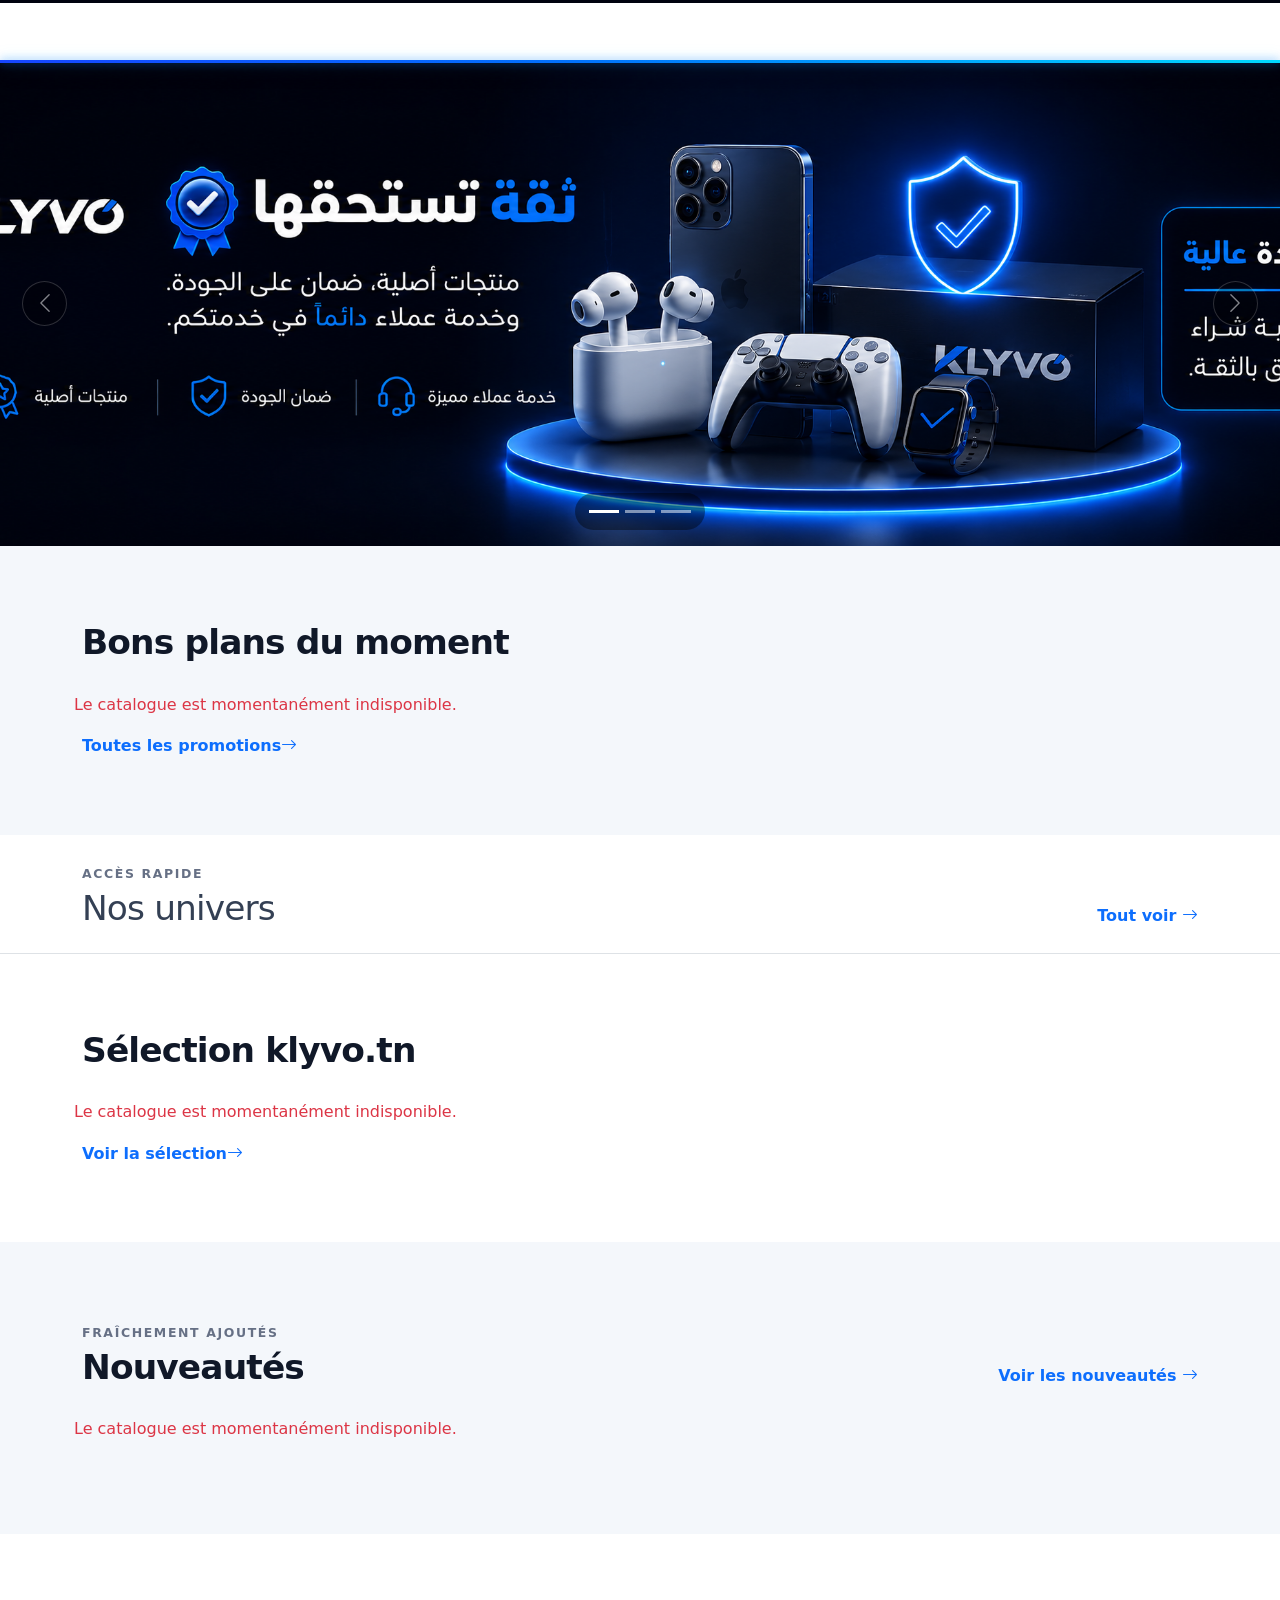
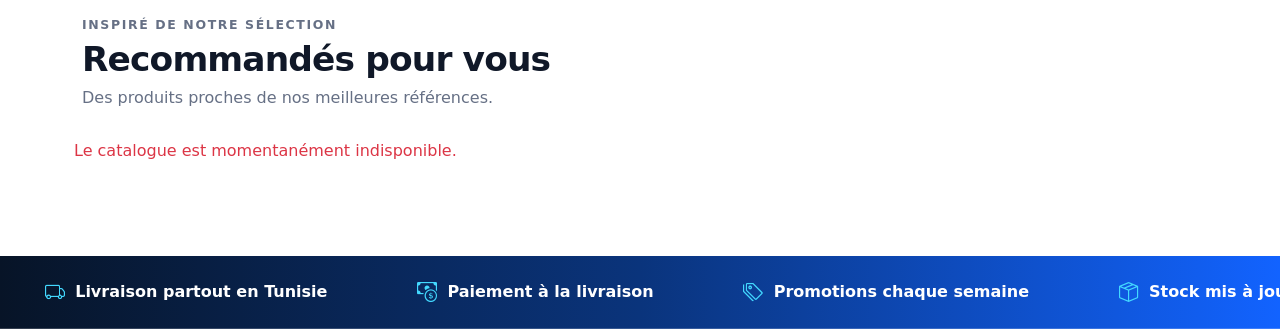
==== index.html @ 015c3731 "meta index" ====
<!doctype html>
<html lang="fr">
<head>
  <meta charset="utf-8">
  <meta name="viewport" content="width=device-width, initial-scale=1">

  <title>Klyvo.tn — Téléphonie, gaming, auto et bureautique</title>

  <meta
    name="description"
    content="Découvrez les accessoires Klyvo.tn pour téléphone, gaming, automobile et bureau, avec des prix en dinar tunisien."
  >

  <link rel="canonical" href="https://klyvo.tn/">

  <meta name="theme-color" content="#00020f">

  <link
    rel="icon"
    type="image/png"
    sizes="512x512"
    href="https://klyvo.tn/photo/favicon.png"
  >

  <link
    rel="apple-touch-icon"
    sizes="180x180"
    href="https://klyvo.tn/photo/favicon.png"
  >

  <meta property="og:type" content="website">
  <meta property="og:locale" content="fr_TN">
  <meta property="og:site_name" content="Klyvo.tn">
  <meta property="og:url" content="https://klyvo.tn/">

  <meta
    property="og:title"
    content="Klyvo.tn — Téléphonie, gaming, auto et bureautique"
  >

  <meta
    property="og:description"
    content="Découvrez les accessoires Klyvo.tn pour téléphone, gaming, automobile et bureau, avec des prix en dinar tunisien."
  >

  <meta
    property="og:image"
    content="https://klyvo.tn/photo/social-preview.jpg"
  >

  <meta
    property="og:image:secure_url"
    content="https://klyvo.tn/photo/social-preview.jpg"
  >

  <meta property="og:image:type" content="image/jpeg">
  <meta property="og:image:width" content="1200">
  <meta property="og:image:height" content="630">

  <meta
    property="og:image:alt"
    content="Klyvo.tn — Accessoires téléphone, gaming, automobile et bureau"
  >

  <meta name="twitter:card" content="summary_large_image">

  <meta
    name="twitter:title"
    content="Klyvo.tn — Téléphonie, gaming, auto et bureautique"
  >

  <meta
    name="twitter:description"
    content="Découvrez les accessoires Klyvo.tn pour téléphone, gaming, automobile et bureau."
  >

  <meta
    name="twitter:image"
    content="https://klyvo.tn/photo/social-preview.jpg"
  >

  <meta
    name="twitter:image:alt"
    content="Klyvo.tn — Accessoires téléphone, gaming, automobile et bureau"
  >

  <link rel="preconnect" href="https://images.unsplash.com">
  <link rel="preconnect" href="https://cdn.jsdelivr.net" crossorigin>

  <link
    href="https://cdn.jsdelivr.net/npm/bootstrap@5.3.3/dist/css/bootstrap.min.css"
    rel="stylesheet"
  >

  <link
    href="https://cdn.jsdelivr.net/npm/bootstrap-icons@1.11.3/font/bootstrap-icons.min.css"
    rel="stylesheet"
  >
  <link href="css/style.css" rel="stylesheet">
</head>
<body>
  <header id="site-header" class="tech-header sticky-top fixed-top"></header>
  <main>
    
<section class="promo-slider-section" aria-label="Publicités et promotions">

  <div
    id="promoImageCarousel"
    class="carousel slide carousel-fade"
    data-bs-ride="carousel"
    data-bs-interval="4000"
    data-bs-pause="hover"
    data-bs-touch="true"
  >


    <div class="carousel-indicators">
      <button
        type="button"
        data-bs-target="#promoImageCarousel"
        data-bs-slide-to="0"
        class="active"
        aria-current="true"
        aria-label="Publicité 1"
      ></button>

      <button
        type="button"
        data-bs-target="#promoImageCarousel"
        data-bs-slide-to="1"
        aria-label="Publicité 2"
      ></button>

      <button
        type="button"
        data-bs-target="#promoImageCarousel"
        data-bs-slide-to="2"
        aria-label="Publicité 3"
      ></button>
    </div>

    <div class="carousel-inner">

      <div class="carousel-item active">
        <a class="promo-slide" href="products.html?discounted=1">
          <img
            src="photo/banner-1.png"
            class="promo-slide-image"
            alt="Promotions klyvo.tn"
            
            fetchpriority="high"
          >
        </a>
      </div>

      <div class="carousel-item">
        <a class="promo-slide" href="products.html?featured=1">
          <img
            src="photo/banner-2.png"
            class="promo-slide-image"
            alt="Produits vedettes klyvo.tn"
            
            loading="lazy"
          >
        </a>
      </div>

      <div class="carousel-item">
        <a class="promo-slide" href="products.html">
          <img
            src="photo/banner-3.png"
            class="promo-slide-image"
            alt="Nouveautés klyvo.tn"
            
            loading="lazy"
          >
        </a>
      </div>

    </div>


    <button
      class="carousel-control-prev"
      type="button"
      data-bs-target="#promoImageCarousel"
      data-bs-slide="prev"
    >
      <span class="carousel-control-prev-icon" aria-hidden="true"></span>
      <span class="visually-hidden">Publicité précédente</span>
    </button>
    <button
      class="carousel-control-next"
      type="button"
      data-bs-target="#promoImageCarousel"
      data-bs-slide="next"
    >
      <span class="carousel-control-next-icon" aria-hidden="true"></span>
      <span class="visually-hidden">Publicité suivante</span>
    </button>

  </div>
  <section class="section-space section-soft" aria-labelledby="deals-title">
      <div class="container">
        <div class="section-heading"><div><h2 id="deals-title">Bons plans du moment</h2></div></div>
        <div class="product-slider" id="discount-products" data-interval="3500" aria-label="Produits en promotion"></div>
        <a href="products.html?discounted=1" class="link-primary fw-semibold">Toutes les promotions<i class="bi bi-arrow-right"></i></a>
      </div>
    </section>
</section>
    <section class="py-4 border-bottom" aria-labelledby="categories-title">
      <div class="container">
        <div class="section-heading mb-3"><div><p class="eyebrow mb-1">Accès rapide</p><h2 id="categories-title" class="h4">Nos univers</h2></div><a href="products.html" class="link-primary fw-semibold">Tout voir <i class="bi bi-arrow-right"></i></a></div>
        <div class="row row-cols-1 row-cols-sm-2 row-cols-lg-4 g-3" id="category-grid"></div>
      </div>
    </section>

    <section class="section-space" aria-labelledby="featured-title">
      <div class="container">
        <div class="section-heading"><div><h2 id="featured-title">Sélection klyvo.tn</h2></div></div>
        <div class="product-slider" id="featured-products" data-interval="3500" aria-label="Produits vedettes"><div class="product-slider-track"></div></div>
        <a href="products.html?featured=1" class="link-primary fw-semibold">Voir la sélection<i class="bi bi-arrow-right"></i></a>
      </div>
      
    </section>

    <section class="section-space section-soft" aria-labelledby="new-title">
      <div class="container">
        <div class="section-heading"><div><p class="eyebrow mb-1">Fraîchement ajoutés</p><h2 id="new-title">Nouveautés</h2></div><a href="products.html?sort=newest" class="link-primary fw-semibold">Voir les nouveautés <i class="bi bi-arrow-right"></i></a></div>
        <div class="product-slider" id="new-products" data-interval="3500" aria-label="Nouveaux produits"></div>
      </div>
    </section>
    <section class="section-space " aria-labelledby="recommended-title">
      <div class="container">
        <div class="section-heading"><div><p class="eyebrow mb-1">Inspiré de notre sélection</p><h2 id="recommended-title">Recommandés pour vous</h2><p>Des produits proches de nos meilleures références.</p></div></div>
        <div class="product-slider" id="recommended-products-home" data-interval="3500" aria-label="Produits recommandés"></div>
      </div>
    </section>
  </main>
  <section class="announcement-bar" aria-label="Annonces klyvo.tn">
  <div class="announcement-track">

    <div class="announcement-group">
      <span class="announcement-item">
        <i class="bi bi-truck"></i>
        Livraison partout en Tunisie
      </span>

      <span class="announcement-item">
        <i class="bi bi-cash-coin"></i>
        Paiement à la livraison
      </span>

      <span class="announcement-item">
        <i class="bi bi-tags"></i>
        Promotions chaque semaine
      </span>

      <span class="announcement-item">
        <i class="bi bi-box-seam"></i>
        Stock mis à jour régulièrement
      </span>
    </div>


    <div class="announcement-group" aria-hidden="true">
      <span class="announcement-item">
        <i class="bi bi-truck"></i>
        Livraison partout en Tunisie
      </span>

      <span class="announcement-item">
        <i class="bi bi-cash-coin"></i>
        Paiement à la livraison
      </span>

      <span class="announcement-item">
        <i class="bi bi-tags"></i>
        Promotions chaque semaine
      </span>

      <span class="announcement-item">
        <i class="bi bi-box-seam"></i>
        Stock mis à jour régulièrement
      </span>
    </div>

  </div>
</section>

  <footer id="site-footer"></footer>
  <button id="back-to-top" class="back-to-top" type="button" aria-label="Revenir en haut"><i class="bi bi-arrow-up"></i></button>
  <div id="toast-region" class="toast-container position-fixed top-0 end-0 p-3"></div>
  <noscript><div class="alert alert-warning m-3">Activez JavaScript pour utiliser la boutique.</div></noscript>
  <script src="https://cdn.jsdelivr.net/npm/bootstrap@5.3.3/dist/js/bootstrap.bundle.min.js"></script>
  <script type="module" src="js/home.js"></script>
  
</body>
</html>
---- css/style.css ----
:root {
  --tz-blue: #1263ff;
  --tz-blue-dark: #0a46bd;
  --tz-navy: #081832;
  --tz-black: #101828;
  --tz-text: #344054;
  --tz-muted: #667085;
  --tz-line: #e4eaf2;
  --tz-soft: #f4f7fb;
  --tz-white: #fff;
  --tz-success: #07883f;
  --tz-radius: 18px;
  --tz-shadow: 0 12px 35px rgba(16, 24, 40, .08);
}

* { box-sizing: border-box; }
html { scroll-behavior: smooth; }
body { margin: 0; color: var(--tz-text); background: var(--tz-white); font: 400 1rem/1.6 Inter, ui-sans-serif, system-ui, -apple-system, BlinkMacSystemFont, "Segoe UI", sans-serif; }
a { color: inherit; text-decoration: none; }
img { max-width: 100%; }
h1, h2, h3, h4, h5, h6 { color: var(--tz-black); font-weight: 750; letter-spacing: -.025em; }
.section-space { padding: 4.75rem 0; }
.section-soft { background: var(--tz-soft); }
.eyebrow { color: var(--tz-blue); font-size: .78rem; font-weight: 800; letter-spacing: .13em; text-transform: uppercase; }
.section-heading { display: flex; align-items: end; justify-content: space-between; gap: 1rem; margin-bottom: 1.75rem; }
.section-heading h2 { margin: 0; font-size: clamp(1.55rem, 3vw, 2.15rem); }
.section-heading p { margin: .3rem 0 0; color: var(--tz-muted); }
.btn { border-radius: 11px; font-weight: 700; min-height: 44px; padding: .62rem 1rem; }
.btn-primary { --bs-btn-bg: var(--tz-blue); --bs-btn-border-color: var(--tz-blue); --bs-btn-hover-bg: var(--tz-blue-dark); --bs-btn-hover-border-color: var(--tz-blue-dark); }
.btn-outline-primary { --bs-btn-color: var(--tz-blue); --bs-btn-border-color: #a9c6ff; --bs-btn-hover-bg: var(--tz-blue); }
.btn-icon { width: 44px; min-width: 44px; padding: .58rem; }

.utility-bar { color: #d9e6ff; background: var(--tz-navy); font-size: .82rem; padding: .42rem 0; }
.navbar { border-bottom: 1px solid var(--tz-line); z-index: 1030; }
.brand-lockup { display: inline-flex; align-items: center; gap: .7rem; color: var(--tz-black); font-size: 1.05rem; font-weight: 850; line-height: 1; letter-spacing: -.03em; }
.brand-lockup small { display: block; color: var(--tz-blue); font-size: .67rem; font-weight: 700; letter-spacing: .08em; margin-top: .2rem; text-transform: uppercase; }
.brand-mark { display: grid; place-items: center; width: 42px; height: 42px; border-radius: 12px; color: white; background: var(--tz-blue); box-shadow: 0 8px 20px rgba(18, 99, 255, .25); font-size: .9rem; }
.nav-link { color: #344054; font-weight: 650; }
.nav-link:hover, .nav-link:focus { color: var(--tz-blue); }
.cart-button { display: inline-flex; align-items: center; gap: .45rem; border: 1px solid var(--tz-line); color: var(--tz-black); background: #fff; }
.cart-count { display: grid; place-items: center; min-width: 22px; height: 22px; padding: 0 .3rem; border-radius: 999px; color: white; background: var(--tz-blue); font-size: .72rem; }
.command-bar { background: var(--tz-navy); padding: 1rem 0 1.15rem; }
.search-shell { position: relative; display: grid; grid-template-columns: auto 1fr auto; align-items: center; gap: .65rem; max-width: 920px; margin: auto; padding: .42rem .48rem .42rem 1rem; border: 1px solid rgba(255, 255, 255, .12); border-radius: 15px; background: #fff; box-shadow: 0 14px 36px rgba(0, 0, 0, .22); }
.search-shell input { width: 100%; border: 0; outline: 0; color: var(--tz-black); background: transparent; font-size: 1rem; }
.search-shell > i { color: var(--tz-blue); }
.search-suggestions { position: absolute; z-index: 1050; top: calc(100% + .55rem); left: 0; right: 0; overflow: hidden; padding: .45rem; border: 1px solid var(--tz-line); border-radius: 14px; background: white; box-shadow: var(--tz-shadow); }
.search-suggestions a { display: flex; align-items: center; gap: .75rem; padding: .65rem; border-radius: 10px; }
.search-suggestions a:hover, .search-suggestions a:focus { background: var(--tz-soft); }
.search-suggestions img { object-fit: cover; border-radius: 8px; }
.search-suggestions strong, .search-suggestions small { display: block; }
.search-suggestions small { color: var(--tz-muted); }
.search-suggestions p { margin: 0; padding: 1rem; color: var(--tz-muted); text-align: center; }

.hero { position: relative; overflow: hidden; color: white; background: linear-gradient(120deg, #07162e 0%, #0b2f70 68%, #1263ff 150%); }
.hero::after { position: absolute; content: ''; width: 420px; height: 420px; right: -140px; top: -180px; border-radius: 50%; background: rgba(255,255,255,.08); }
.hero-inner { min-height: 410px; padding: 4rem 0; }
.hero h1 { color: white; font-size: clamp(2.3rem, 6vw, 4.65rem); line-height: .98; max-width: 760px; }
.hero .lead { max-width: 620px; color: #dbe7ff; }
.hero-highlights { display: flex; flex-wrap: wrap; gap: .65rem; }
.hero-highlights span { padding: .48rem .75rem; border: 1px solid rgba(255,255,255,.18); border-radius: 999px; background: rgba(255,255,255,.08); font-size: .88rem; }
.hero-panel { position: relative; z-index: 1; padding: 1.35rem; border: 1px solid rgba(255,255,255,.16); border-radius: 22px; background: rgba(255,255,255,.1); backdrop-filter: blur(12px); }
.hero-panel .hero-stat { padding: .9rem 0; border-bottom: 1px solid rgba(255,255,255,.14); }
.hero-panel .hero-stat:last-child { border: 0; }
.hero-stat strong { display: block; color: white; font-size: 1.2rem; }
.hero-stat span { color: #c7d8f9; font-size: .9rem; }

.category-tile { display: flex; align-items: center; gap: 1rem; height: 100%; padding: 1.2rem; border: 1px solid var(--tz-line); border-radius: 16px; background: white; transition: transform .2s ease, box-shadow .2s ease, border-color .2s ease; }
.category-tile:hover { transform: translateY(-3px); border-color: #a9c6ff; box-shadow: var(--tz-shadow); }
.category-icon { display: grid; place-items: center; width: 52px; height: 52px; flex: 0 0 52px; border-radius: 15px; color: var(--tz-blue); background: #eaf1ff; font-size: 1.35rem; }
.category-tile h3 { margin: 0; font-size: 1rem; }
.category-tile p { margin: .1rem 0 0; color: var(--tz-muted); font-size: .84rem; }

.product-card { overflow: hidden; border: 1px solid var(--tz-line) !important; border-radius: var(--tz-radius); background: white; transition: transform .22s ease, box-shadow .22s ease; }
.product-card:hover { transform: translateY(-5px); box-shadow: var(--tz-shadow); }
.product-image-wrap { position: relative; display: block; overflow: hidden; aspect-ratio: 4 / 3; background: #eef2f8; }
.product-image { width: 100%; height: 100%; object-fit: cover; transition: transform .4s ease; }
.product-card:hover .product-image { transform: scale(1.035); }
.product-badges { position: absolute; display: flex; gap: .4rem; left: .75rem; top: .75rem; }
.badge { border-radius: 999px; padding: .45rem .65rem; }
.badge-featured { color: #523900; background: #ffe8a3; }
.product-meta { color: var(--tz-blue); font-size: .74rem; font-weight: 800; letter-spacing: .045em; text-transform: uppercase; }
.product-title { line-height: 1.35; }
.product-title a:hover { color: var(--tz-blue); }
.product-description { display: -webkit-box; overflow: hidden; color: var(--tz-muted); font-size: .88rem; -webkit-box-orient: vertical; -webkit-line-clamp: 2; }
.product-price { color: var(--tz-black); font-size: 1.13rem; font-weight: 850; }
.old-price { color: #98a2b3; font-size: .78rem; text-decoration: line-through; }
.stock-line { display: flex; align-items: center; gap: .4rem; font-size: .78rem; font-weight: 650; }
.stock-line span { width: 7px; height: 7px; border-radius: 50%; }
.in-stock { color: var(--tz-success); }.in-stock span { background: var(--tz-success); }
.out-stock { color: #b42318; }.out-stock span { background: #b42318; }

.trust-strip { border-block: 1px solid var(--tz-line); }
.trust-item { display: flex; align-items: center; gap: .85rem; padding: 1.4rem 0; }
.trust-item i { color: var(--tz-blue); font-size: 1.45rem; }
.trust-item strong, .trust-item span { display: block; }.trust-item span { color: var(--tz-muted); font-size: .85rem; }
.breadcrumb { --bs-breadcrumb-divider: '›'; font-size: .88rem; }
.page-header { padding: 2.75rem 0 2rem; background: var(--tz-soft); border-bottom: 1px solid var(--tz-line); }
.page-header h1 { font-size: clamp(2rem, 4vw, 3.2rem); }
.filter-card, .summary-card, .checkout-card { border: 1px solid var(--tz-line); border-radius: var(--tz-radius); background: white; box-shadow: 0 8px 25px rgba(16,24,40,.04); }
.filter-card { position: sticky; top: 90px; padding: 1.25rem; }
.filter-group { padding: 1rem 0; border-bottom: 1px solid var(--tz-line); }
.filter-group:last-child { border-bottom: 0; }
.form-control, .form-select { min-height: 46px; border-color: #d6deea; border-radius: 11px; }
.form-control:focus, .form-select:focus { border-color: var(--tz-blue); box-shadow: 0 0 0 .2rem rgba(18,99,255,.12); }
.result-toolbar { display: flex; align-items: center; justify-content: space-between; gap: .8rem; margin-bottom: 1.25rem; }

.gallery-main { overflow: hidden; aspect-ratio: 4/3; border-radius: 20px; background: var(--tz-soft); width: 100%; height: 100%;  }
.gallery-main img { width: 100%; height: 100%; object-fit: cover; }
.gallery-thumbs { display: flex; gap: .7rem; margin-top: .8rem;  }
.gallery-thumb { overflow: hidden; width: 78px; height: 65px; padding: 0; border: 2px solid transparent; border-radius: 11px; background: var(--tz-soft); }
.gallery-thumb.active { border-color: var(--tz-blue); }.gallery-thumb img { width: 100%; height: 100%; object-fit: cover; }
.detail-price { color: var(--tz-black); font-size: 2rem; font-weight: 850; }
.option-grid { display: flex; flex-wrap: wrap; gap: .6rem; }
.option-button { min-width: 54px; min-height: 42px; border: 1px solid #cfd8e6; border-radius: 10px; background: white; font-weight: 650; }
.option-button.active { color: white; border-color: var(--tz-blue); background: var(--tz-blue); }
.option-button:disabled { opacity: .4; text-decoration: line-through; }
.quantity-control { display: inline-grid; grid-template-columns: 42px 56px 42px; overflow: hidden; border: 1px solid #cfd8e6; border-radius: 11px; }
.quantity-control button, .quantity-control input { height: 44px; border: 0; background: white; text-align: center; }
.quantity-control input { width: 56px; border-inline: 1px solid #e1e7ef; }
.detail-facts { display: grid; grid-template-columns: repeat(2, minmax(0, 1fr)); gap: .7rem; }
.detail-fact { padding: .85rem; border-radius: 12px; background: var(--tz-soft); }
.detail-fact small, .detail-fact strong { display: block; }.detail-fact small { color: var(--tz-muted); }

.cart-item { display: grid; grid-template-columns: 96px 1fr auto; gap: 1rem; padding: 1.15rem 0; border-bottom: 1px solid var(--tz-line); }
.cart-item:first-child { padding-top: 0; }.cart-item:last-child { border-bottom: 0; }
.cart-item img { width: 96px; height: 84px; border-radius: 12px; object-fit: cover; }
.cart-item-title { font-weight: 750; color: var(--tz-black); }
.cart-item-meta { color: var(--tz-muted); font-size: .85rem; }
.summary-card { position: sticky; top: 90px; padding: 1.4rem; }
.summary-line { display: flex; justify-content: space-between; gap: 1rem; padding: .5rem 0; }
.summary-total { margin-top: .5rem; padding-top: 1rem; border-top: 1px solid var(--tz-line); color: var(--tz-black); font-size: 1.15rem; font-weight: 850; }
.empty-state { width: 100%; max-width: 560px; margin: 3rem auto; padding: 2rem; text-align: center; }
.empty-icon { display: grid; place-items: center; width: 64px; height: 64px; margin: 0 auto 1rem; border-radius: 20px; color: var(--tz-blue); background: #eaf1ff; font-size: 1.6rem; }.empty-icon.danger { color: #b42318; background: #fee4e2; }

.checkout-steps { display: flex; gap: .45rem; margin-bottom: 1.5rem; }
.checkout-step { flex: 1; height: 5px; border-radius: 999px; background: #dfe6f0; }.checkout-step.active { background: var(--tz-blue); }
.checkout-card { padding: clamp(1.25rem, 3vw, 2rem); }
.invalid-feedback { font-size: .82rem; }
.confirmation-card { max-width: 680px; margin: 3rem auto; padding: 2.5rem; border: 1px solid #b7ebc6; border-radius: 22px; background: #f1fff5; text-align: center; }
.confirmation-icon { display: grid; place-items: center; width: 72px; height: 72px; margin: auto auto 1rem; border-radius: 50%; color: white; background: var(--tz-success); font-size: 2rem; }

.skeleton-card { overflow: hidden; border: 1px solid var(--tz-line); border-radius: var(--tz-radius); }
.skeleton { position: relative; overflow: hidden; background: #e8edf4; }
.skeleton::after { position: absolute; inset: 0; content: ''; transform: translateX(-100%); background: linear-gradient(90deg, transparent, rgba(255,255,255,.6), transparent); animation: shimmer 1.2s infinite; }
.skeleton-image { height: 220px; }.skeleton-line { height: 13px; margin-bottom: .8rem; border-radius: 6px; }.skeleton-line.short { width: 38%; }.skeleton-line.medium { width: 68%; }
@keyframes shimmer { to { transform: translateX(100%); } }

#site-footer { color: #c9d5e8; background: #071427; }
#site-footer a { display: block; width: fit-content; margin-bottom: .48rem; color: #c9d5e8; }
#site-footer a:hover { color: white; }
.footer-brand { color: white !important; }.footer-title { color: white; font-size: .9rem; text-transform: uppercase; letter-spacing: .09em; }.footer-intro { max-width: 430px; color: #9fb0c9; }.footer-bottom { padding: 1rem 0; border-top: 1px solid rgba(255,255,255,.1); color: #90a1bb; font-size: .82rem; }
.back-to-top { position: fixed; z-index: 1000; right: 1rem; bottom: 1rem; width: 46px; height: 46px; padding: 0; border: 0; border-radius: 14px; color: white; background: var(--tz-blue); box-shadow: 0 8px 22px rgba(18,99,255,.3); opacity: 0; pointer-events: none; transform: translateY(10px); transition: .2s ease; }.back-to-top.visible { opacity: 1; pointer-events: auto; transform: none; }
.toast-container { z-index: 2000; }

@media (max-width: 991.98px) {
  .navbar-collapse { padding-top: 1rem; }
  .filter-card { position: static; }
  .hero-inner { min-height: auto; padding: 3rem 0; }
  .hero-panel { margin-top: 1rem; }
}
@media (max-width: 575.98px) {
  .section-space { padding: 3.4rem 0; }
  .command-bar { padding: .8rem 0; }
  .search-shell { grid-template-columns: auto 1fr; padding-right: .8rem; }
  .search-shell {
  grid-template-columns: auto minmax(0, 1fr) 48px;
}

.search-shell .square-btn {
  grid-column: auto;
  width: 48px;
  min-width: 48px;
}
  .hero h1 { font-size: 2.45rem; }
  .hero-highlights span { font-size: .78rem; }
  .section-heading { align-items: start; flex-direction: column; }
  .result-toolbar { align-items: stretch; flex-direction: column; }
  .cart-item { grid-template-columns: 78px 1fr; }.cart-item img { width: 78px; height: 72px; }.cart-item-actions { grid-column: 1 / -1; display: flex; align-items: center; justify-content: space-between; }
  .detail-facts { grid-template-columns: 1fr; }
}
@media (prefers-reduced-motion: reduce) {
  *, *::before, *::after { scroll-behavior: auto !important; animation-duration: .01ms !important; animation-iteration-count: 1 !important; transition-duration: .01ms !important; }
}
/* Scrolling Announcement Bar */
.announcement-bar {
  --announcement-gap: clamp(2.5rem, 7vw, 7rem);
  width: 100%;
  overflow: hidden;
  color: #fff;
  background: linear-gradient(90deg, #071427, #0a347c, #1263ff);
  border-bottom: 1px solid rgba(255, 255, 255, 0.18);
}

.announcement-track {
  display: flex;
  height: 10%;
  width: max-content;
  animation: announcement-scroll 28s linear infinite;
  will-change: transform;
}
header{
  position: sticky;
  top: 0;
  z-index: 1030;
}
.announcement-group {
  display: flex;
  flex-shrink: 0;
  align-items: center;
  gap: var(--announcement-gap);
  min-width: max-content;
  padding: 1.25rem calc(var(--announcement-gap) / 2);
}

.announcement-item {
  display: inline-flex;
  align-items: center;
  gap: 0.65rem;
  white-space: nowrap;
  color: #fff;
  font-size: 1rem;
  font-weight: 700;
}

.announcement-item i {
  color: #43d9ff;
  font-size: 1.25rem;
}

.announcement-bar:hover .announcement-track {
  animation-play-state: paused;
}

@keyframes announcement-scroll {
  from {
    transform: translateX(0);
  }

  to {
    transform: translateX(-50%);
  }
}

@media (max-width: 575.98px) {
  .announcement-group {
    padding-block: 1rem;
  }

  .announcement-item {
    font-size: 0.9rem;
  }
}

@media (prefers-reduced-motion: reduce) {
  .announcement-track {
    animation-play-state: paused;
  }
}
/* Automatic Promotional Image Slider */
.promo-slider-section {
  width: 100%;
  overflow: hidden;
  background: #071427;
}

.promo-slide {
  display: block;
  width: 100%;
  height: clamp(300px, 38vw, 550px);
  overflow: hidden;
  background: #071427;
}

.promo-slide-image {
  display: block;
  width: 100%;
  height: 100%;
  object-fit: cover;
  object-position: center;
  transition: transform 6s ease;
}

 .carousel-item.active .promo-slide-image {
  transform: scale(1.04);
}

/* النقاط */
 .carousel-indicators {
  width: fit-content;
  margin-right: auto;
  margin-bottom: 1rem;
  margin-left: auto;
  padding: 0.45rem 0.7rem;
  border-radius: 50px;
  background: rgba(0, 0, 0, 0.4);
}

 .carousel-indicators button {
  width: 28px;
  height: 4px;
  border: 0;
  border-radius: 10px;
}


 .carousel-control-prev,
 .carousel-control-next {
  width: 7%;
  min-width: 45px;
}

 .carousel-control-prev-icon,
 .carousel-control-next-icon {
  width: 45px;
  height: 45px;
  padding: 12px;
  border: 1px solid rgba(255, 255, 255, 0.35);
  border-radius: 50%;
  background-color: rgba(0, 0, 0, 0.48);
  background-size: 50%;
}
/* Product sliders: 1 mobile, 2 tablet, 4 desktop */
 .divb{
  display: relative;
  justify-content: center;
  align-items: center;
  width: 2%;

  }
.product-slider {
  --products-per-view: 2;
  width: calc(100% + 1rem);
  margin-inline: -.5rem;
  overflow: hidden;
}
.carousel-item .product-image-wrap {
  height: 270px;
  overflow: hidden;
}

.carousel-item .product-image {
  width: 100%;
  height: 100%;
  object-fit: cover;
}

.product-slider-track {
  display: flex;
  align-items: stretch;
  transform: translate3d(0, 0, 0);
  will-change: transform;
}

.product-slider-track.is-animating {
  transition: transform .55s cubic-bezier(.22, .61, .36, 1);
}

.product-slider-track > * {
  display: flex;
  flex: 0 0 calc(100% / var(--products-per-view));
  min-width: 0;
  padding: .5rem;
}

.product-slider .product-card,
.product-slider .skeleton-card {
  width: 100%;
}
.square-btn {
  width: 48px;
  min-width: 48px;
  height: 48px;
  padding: 0;
  display: inline-flex;
  align-items: center;
  justify-content: center;
  flex: 0 0 48px;
}
/* ==================================================
   HEADER TECH KLYVO
================================================== */

.tech-header {
  --header-height: 60px;

  position: sticky;
  z-index: 1030;
  min-height: var(--header-height);
  padding: 0;
  background: #ffffff;
  border-top: 3px solid #00020f;
  box-shadow: 0 8px 25px rgba(0, 2, 15, 0.1);
  isolation: isolate;
}

/* Ligne gradient sous la partie blanche */
.tech-header::after {
  position: absolute;
  z-index: 0;
  top: calc(var(--header-height) - 3px);
  right: 0;
  left: 0;
  height: 3px;
  content: "";
  background: linear-gradient(
    90deg,
    #1746ff 0%,
    #0272fc 45%,
    #00d9ff 100%
  );
  box-shadow:
    0 0 8px rgba(2, 114, 252, 0.55),
    0 0 16px rgba(0, 217, 255, 0.25);
}

.tech-header-inner {
  position: relative;
  z-index: 1;
  min-height: var(--header-height);
  padding-top: 0;
  padding-bottom: 0;
}

/* ==================================================
   PARTIE LOGO
================================================== */

.tech-brand {
  position: relative;
  z-index: 3;
  display: flex;
  flex: 0 0 clamp(185px, 19vw, 235px);
  align-items: center;
  align-self: flex-start;
  width: clamp(185px, 19vw, 235px);
  height: var(--header-height);
  margin: 0 1.25rem 0 0;
  padding: 0 55px 0 0;
  isolation: isolate;
}

/* Forme foncée inclinée */
.tech-brand::before {
  position: absolute;
  z-index: -1;
  top: 0;
  right: 0;
  bottom: 0;
  left: -100vw;
  content: "";
  background:
    radial-gradient(
      circle at 85% 30%,
      rgba(2, 114, 252, 0.18),
      transparent 30%
    ),
    linear-gradient(
      120deg,
      #00020f 0%,
      #031329 65%,
      #061c3d 100%
    );

  clip-path: polygon(
    0 0,
    calc(100% - 42px) 0,
    100% 100%,
    0 100%
  );
}

/* Logo */
.tech-brand .brand-icon {
  position: relative;
  z-index: 1;
  display: block;
  width: 150px;
  max-width: 100%;
  max-height: 70px;
  object-fit: contain;
}

/* ==================================================
   LIGNES INCLINÉES TECH
================================================== */

.tech-brand-rails {
  position: absolute;
  z-index: 4;
  top: -4px;
  right: 21px;
  width: 38px;
  height: calc(100% + 8px);
  pointer-events: none;
}

.tech-brand-rails i {
  position: absolute;
  top: 0;
  width: 5px;
  height: 94%;
  border-radius: 20px;
  transform: skewX(34deg);
}

/* Ligne cyan */
.tech-brand-rails i:nth-child(1) {
  left: 0;
  background: linear-gradient(
    180deg,
    #7ff6ff 0%,
    #00d9ff 45%,
    #0272fc 100%
  );
  box-shadow:
    0 0 6px rgba(0, 217, 255, 0.8),
    0 0 14px rgba(0, 217, 255, 0.4);
}

/* Ligne claire centrale */
.tech-brand-rails i:nth-child(2) {
  left: 11px;
  background: linear-gradient(
    180deg,
    #ffffff 0%,
    #b9efff 45%,
    #4ba2ff 100%
  );
  box-shadow: 0 0 8px rgba(255, 255, 255, 0.7);
}

/* Ligne bleue */
.tech-brand-rails i:nth-child(3) {
  left: 22px;
  background: linear-gradient(
    180deg,
    #35a4ff 0%,
    #0272fc 50%,
    #1746ff 100%
  );
  box-shadow:
    0 0 7px rgba(2, 114, 252, 0.8),
    0 0 15px rgba(23, 70, 255, 0.4);
}

/* ==================================================
   NAVIGATION
================================================== */

.tech-header .navbar-collapse {
  min-width: 0;
}

.tech-header .navbar-nav {
  min-width: 0;
}

.tech-header .nav-link {
  position: relative;
  padding: 0.4rem 0.55rem !important;
  color: #111827;
  font-size: 0.9rem;
  font-weight: 600;
  border-radius: 7px;
  transition:
    color 0.2s ease,
    background-color 0.2s ease;
}

.tech-header .nav-link:hover,
.tech-header .nav-link:focus {
  color: #0272fc;
  background: rgba(2, 114, 252, 0.08);
}

.tech-header .nav-link::after {
  transition: transform 0.2s ease;
}

/* ==================================================
   PANIER ET MENU
================================================== */

.tech-header-actions {
  height: var(--header-height);
}

.tech-header-btn {
  display: inline-flex;
  align-items: center;
  justify-content: center;
  width: 40px;
  min-width: 40px;
  height: 40px;
  padding: 0;
  color: #00020f;
  background: #ffffff;
  border: 1px solid #dce4f1;
  border-radius: 11px;
  box-shadow: 0 4px 12px rgba(0, 2, 15, 0.06);
  transition:
    color 0.2s ease,
    border-color 0.2s ease,
    background-color 0.2s ease,
    transform 0.2s ease;
}

.tech-header-btn:hover {
  color: #ffffff;
  background: linear-gradient(135deg, #0272fc, #1746ff);
  border-color: #0272fc;
  transform: translateY(-1px);
}

.tech-header-btn:focus {
  box-shadow: 0 0 0 0.2rem rgba(2, 114, 252, 0.18);
}

.tech-header .navbar-toggler-icon {
  width: 21px;
  height: 21px;
}

/* ==================================================
   RECHERCHE
================================================== */

.tech-search-item {
  position: relative;
}

.tech-search {
  position: relative;
  width: clamp(205px, 23vw, 320px);
}

.tech-search .form-control {
  height: 39px;
  min-width: 0;
  padding-right: 0.7rem;
  padding-left: 0.85rem;
  font-size: 0.86rem;
  border-color: #dce4f1;
  border-radius: 10px 0 0 10px;
  background: #f8faff;
}

.tech-search .form-control:focus {
  position: relative;
  z-index: 2;
  background: #ffffff;
  border-color: #0272fc;
  box-shadow: 0 0 0 0.2rem rgba(2, 114, 252, 0.12);
}

.tech-search-btn {
  display: inline-flex;
  flex: 0 0 39px;
  align-items: center;
  justify-content: center;
  width: 39px;
  min-width: 39px;
  height: 39px;
  padding: 0;
  color: #ffffff;
  background: linear-gradient(135deg, #0272fc, #1746ff);
  border-color: #0272fc;
  border-radius: 0 10px 10px 0;
}

.tech-search-btn:hover {
  color: #ffffff;
  background: linear-gradient(135deg, #00020f, #06244d);
  border-color: #00020f;
}

/* Suggestions */
.tech-search .search-suggestions {
  position: absolute;
  z-index: 1100;
  top: calc(100% + 8px);
  right: 0;
  left: 0;
  width: 100%;
  overflow: hidden;
  border: 1px solid #dce4f1;
  border-radius: 12px;
  background: #ffffff;
  box-shadow: 0 15px 35px rgba(0, 2, 15, 0.15);
}
.cart-widget {
  position: fixed;
  z-index: 2050;
  top: 96px;
  right: 1rem;
  width: min(390px, calc(100vw - 2rem));
  padding: 1rem;
  border: 1px solid #dce5f0;
  border-top: 4px solid #0272fc;
  border-radius: 18px;
  background: #fff;
  box-shadow: 0 24px 60px rgba(0, 2, 15, 0.22);
  animation: cart-widget-enter 0.24s ease-out both;
}

.cart-widget-header,
.cart-widget-confirmation {
  display: flex;
  align-items: center;
}

.cart-widget-header {
  justify-content: space-between;
  gap: 0.75rem;
  padding-bottom: 0.85rem;
  border-bottom: 1px solid #e7edf5;
}

.cart-widget-confirmation {
  gap: 0.65rem;
  color: #00020f;
}

.cart-widget-check {
  display: grid;
  place-items: center;
  width: 30px;
  height: 30px;
  flex: 0 0 30px;
  border-radius: 50%;
  color: #fff;
  background: #07883f;
}

.cart-widget-close {
  display: grid;
  place-items: center;
  width: 36px;
  height: 36px;
  padding: 0;
  border: 0;
  border-radius: 10px;
  color: #475569;
  background: #f1f5f9;
}

.cart-widget-close:hover,
.cart-widget-close:focus-visible {
  color: #fff;
  background: #00020f;
  outline: none;
}

.cart-widget-product {
  display: grid;
  grid-template-columns: 82px minmax(0, 1fr);
  align-items: center;
  gap: 0.9rem;
  padding: 1rem 0;
}

.cart-widget-image {
  width: 82px;
  height: 82px;
  border: 1px solid #e4eaf2;
  border-radius: 13px;
  background: #f4f7fb;
  object-fit: cover;
}

.cart-widget-details {
  min-width: 0;
}

.cart-widget-details h2 {
  overflow: hidden;
  margin: 0 0 0.2rem;
  color: #00020f;
  font-size: 0.98rem;
  line-height: 1.35;
  text-overflow: ellipsis;
  white-space: nowrap;
}

.cart-widget-details p {
  margin: 0 0 0.25rem;
  color: #64748b;
  font-size: 0.82rem;
}

.cart-widget-details strong {
  color: #0272fc;
  font-size: 0.92rem;
}
.product-slider {
  display: block;
  width: 100%;
  min-width: 0;
  overflow: hidden;
}

.product-slider > .product-slider-track {
  display: flex;
  flex-wrap: nowrap;
  width: 100%;
  gap: 0;
  margin: 0;
  padding: 0;
  transform: none;
  transition: none;
  animation: none;
  touch-action: pan-y pinch-zoom;
}
.product-slider > .product-slider-track > .product-slide {
  box-sizing: border-box;
  flex: 0 0 50%;
  width: 50%;
  min-width: 0;
  margin: 0;
  padding: 0 10px;
}

.product-slider-controls {
  display: flex;
  justify-content: center;
  align-items: center;
  gap: 10px;
  padding: 16px 0;
}

.product-slider-controls[hidden] {
  display: none;
}
.space{
  width: 100%;
}
@media (min-width: 768px) {
   
  .product-slider > .product-slider-track > .product-slide {
    flex-basis: 50%;
    width: 50%;
    max-width: 50%;
  }
}
@media (min-width: 992px) {
  .product-slider > .product-slider-track > .product-slide {
    flex-basis: 25%;
    width: 25%;
    max-width: 25%;
  }
  .gallery-main { overflow: hidden; aspect-ratio: 4/3; border-radius: 20px; background: var(--tz-soft); width: 100%; height: 100%;  max-height: 500px;}
}
@keyframes cart-widget-enter {
  from {
    opacity: 0;
    transform: translate3d(18px, -8px, 0) scale(0.98);
  }

  to {
    opacity: 1;
    transform: none;
  }
}

@media (max-width: 575.98px) {
  .cart-widget {
    top: auto;
    right: 0.75rem;
    bottom: max(
      0.75rem,
      env(safe-area-inset-bottom)
    );
    left: 0.75rem;
    width: auto;
    padding: 0.9rem;
    border-radius: 16px;
    animation-name: cart-widget-enter-mobile;
  }

  .cart-widget-product {
    grid-template-columns: 72px minmax(0, 1fr);
    padding: 0.85rem 0;
  }

  .cart-widget-image {
    width: 72px;
    height: 72px;
  }
}

@keyframes cart-widget-enter-mobile {
  from {
    opacity: 0;
    transform: translate3d(0, 18px, 0) scale(0.98);
  }

  to {
    opacity: 1;
    transform: none;
  }
}
/* ==================================================
   TABLETTE ET TÉLÉPHONE
================================================== */

@media (max-width: 991.98px) {
  .tech-header {
    --header-height: 54px;
  }

  .tech-header-inner {
    padding-right: 0.75rem;
    padding-left: 0.75rem;
  }

  .tech-brand {
    flex-basis: 165px;
    width: 165px;
    height: var(--header-height);
    margin-right: 0.5rem;
    padding-right: 45px;
  }

  .tech-brand::before {
    clip-path: polygon(
      0 0,
      calc(100% - 36px) 0,
      100% 100%,
      0 100%
    );
  }

  .tech-brand .brand-icon {
    width: 90px;
    max-height: 50px;
  }

  .tech-brand-rails {
    right: 17px;
    width: 32px;
  }

  .tech-brand-rails i {
    width: 4px;
    transform: skewX(33deg);
  }

  .tech-brand-rails i:nth-child(2) {
    left: 9px;
  }

  .tech-brand-rails i:nth-child(3) {
    left: 18px;
  }

  .tech-header-actions {
    height: var(--header-height);
  }

  .tech-header-btn {
    width: 38px;
    min-width: 38px;
    height: 38px;
    border-radius: 10px;
  }

  .tech-header .navbar-collapse {
    flex-basis: 100%;
    padding: 0.7rem 0 0.9rem;
    border-top: 1px solid #edf1f7;
  }

  .tech-header .navbar-nav {
    align-items: stretch;
  }

  .tech-header .nav-link {
    padding: 0.58rem 0.45rem !important;
  }

  .tech-search-item {
    width: 100%;
    padding-top: 0.45rem;
  }

  .tech-search {
    width: 100%;
  }
}

/* Petits téléphones */
@media (max-width: 360px) {
  .tech-brand {
    flex-basis: 140px;
    width: 140px;
    padding-right: 40px;
  }

  .tech-brand .brand-icon {
    width: 68px;
  }

  .tech-brand-rails {
    right: 14px;
  }
}
@media (min-width: 768px) {
  .product-slider {
    --products-per-view: 2;
  }
   .divb{
    display: none;
  }
}

@media (min-width: 992px) {
  .product-slider {
    --products-per-view: 4;
  }
  .divb{
    display: none;
  }
}

/* الهاتف */
@media (max-width: 575.98px) {
  
  .promo-slide {
    height: clamp(220px, 62vw, 320px);
  }

   .carousel-control-prev,
   .carousel-control-next {
    width: 12%;
  }

   .carousel-control-prev-icon,
   .carousel-control-next-icon {
    width: 38px;
    height: 38px;
  }
}
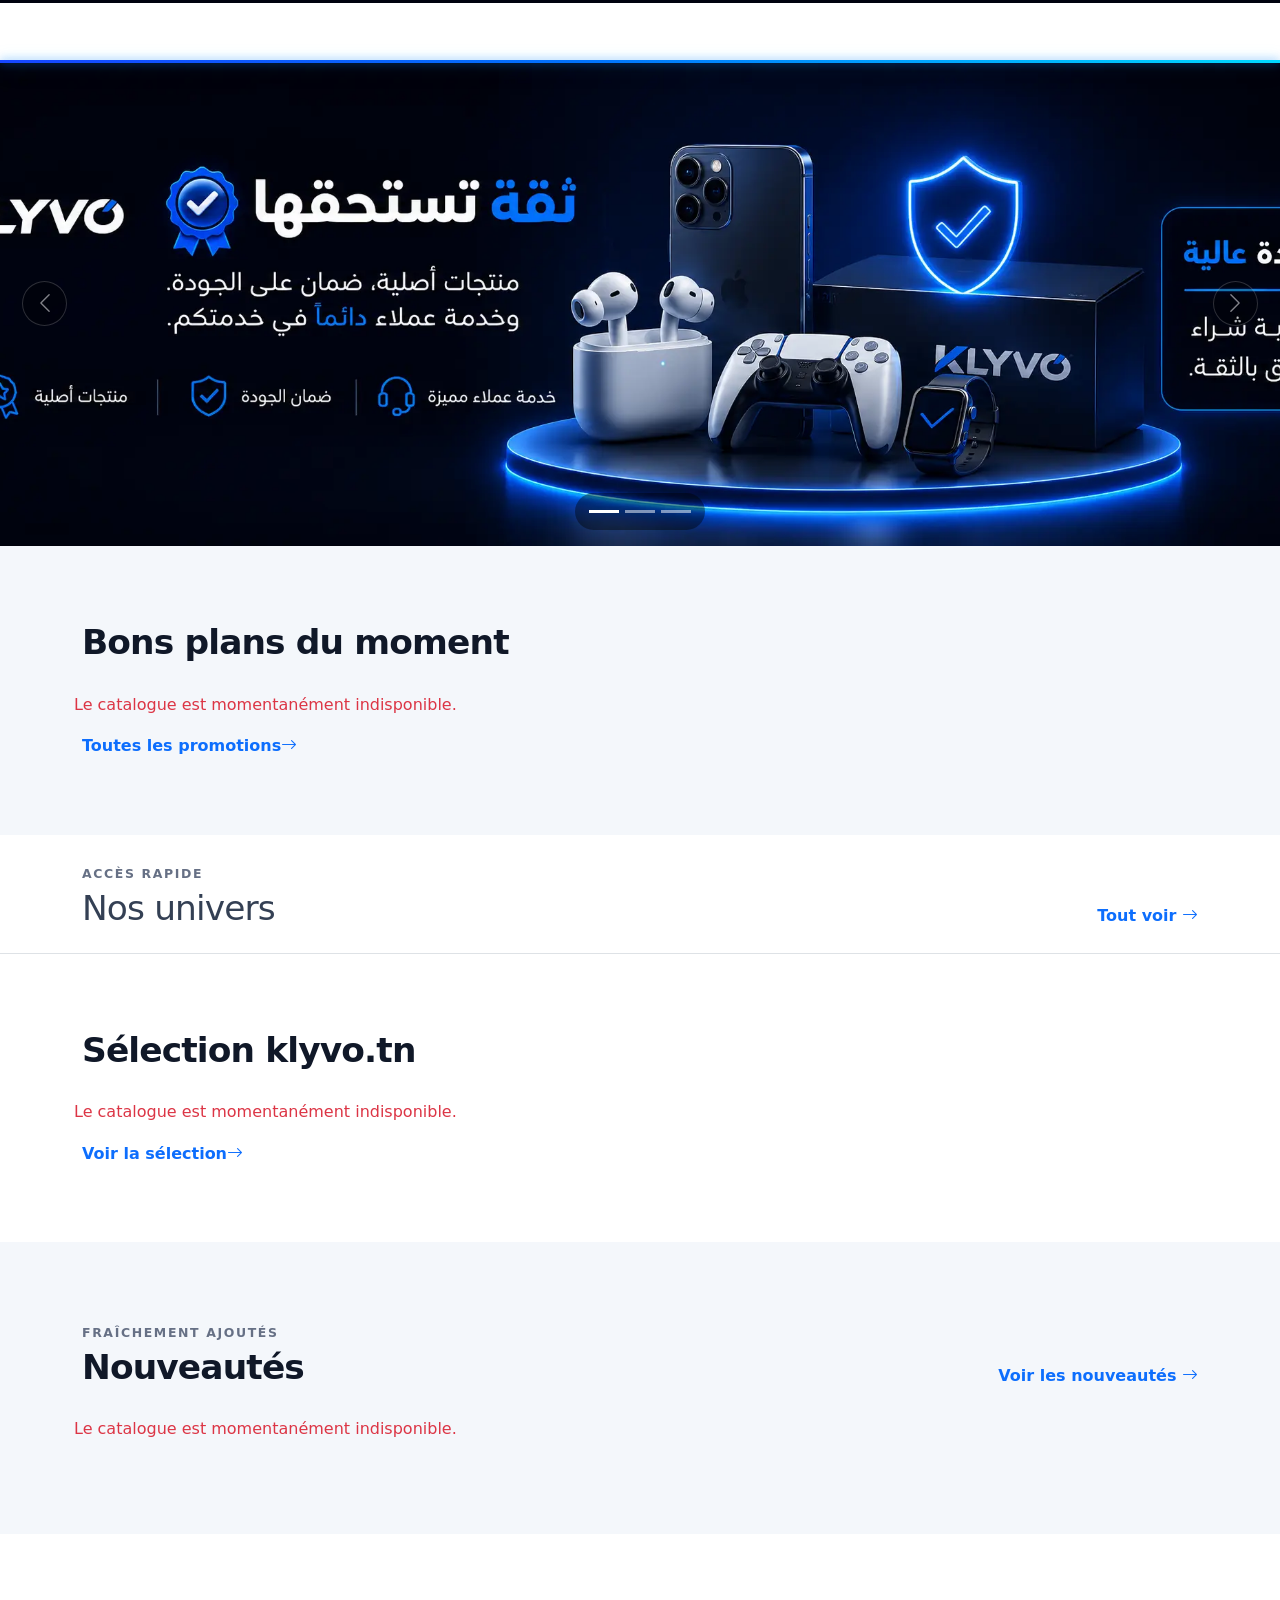
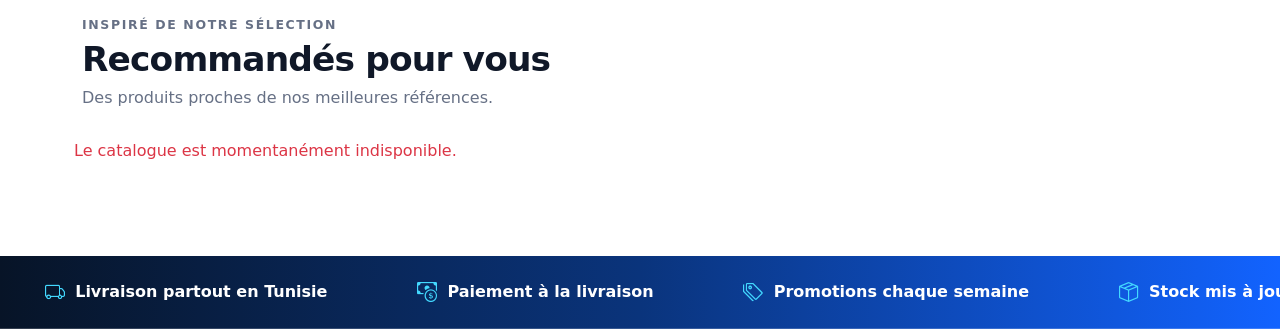
==== commit b50b650b: "webp" ====
--- a/index.html
+++ b/index.html
@@ -14,7 +14,7 @@
   <link rel="canonical" href="https://klyvo.tn/">
 
   <meta name="theme-color" content="#00020f">
-
+  <link rel="icon" href="/favicon.ico" sizes="any">
   <link
     rel="icon"
     type="image/png"
@@ -22,12 +22,6 @@
     href="https://klyvo.tn/photo/favicon.png"
   >
 
-  <link
-    rel="apple-touch-icon"
-    sizes="180x180"
-    href="https://klyvo.tn/photo/favicon.png"
-  >
-
   <meta property="og:type" content="website">
   <meta property="og:locale" content="fr_TN">
   <meta property="og:site_name" content="Klyvo.tn">
@@ -45,12 +39,12 @@
 
   <meta
     property="og:image"
-    content="https://klyvo.tn/photo/social-preview.jpg"
+    content="https://klyvo.tn/photo/social-preview.webp"
   >
 
   <meta
     property="og:image:secure_url"
-    content="https://klyvo.tn/photo/social-preview.jpg"
+    content="https://klyvo.tn/photo/social-preview.webp"
   >
 
   <meta property="og:image:type" content="image/jpeg">
@@ -76,7 +70,7 @@
 
   <meta
     name="twitter:image"
-    content="https://klyvo.tn/photo/social-preview.jpg"
+    content="https://klyvo.tn/photo/social-preview.webp"
   >
 
   <meta
@@ -144,7 +138,7 @@
       <div class="carousel-item active">
         <a class="promo-slide" href="products.html?discounted=1">
           <img
-            src="photo/banner-1.png"
+            src="photo/banner-1.webp"
             class="promo-slide-image"
             alt="Promotions klyvo.tn"
             
@@ -156,7 +150,7 @@
       <div class="carousel-item">
         <a class="promo-slide" href="products.html?featured=1">
           <img
-            src="photo/banner-2.png"
+            src="photo/banner-2.webp"
             class="promo-slide-image"
             alt="Produits vedettes klyvo.tn"
             
@@ -168,7 +162,7 @@
       <div class="carousel-item">
         <a class="promo-slide" href="products.html">
           <img
-            src="photo/banner-3.png"
+            src="photo/banner-3.webp"
             class="promo-slide-image"
             alt="Nouveautés klyvo.tn"
             
--- a/css/style.css
+++ b/css/style.css
@@ -855,7 +855,6 @@
     opacity: 0;
     transform: translate3d(18px, -8px, 0) scale(0.98);
   }
-
   to {
     opacity: 1;
     transform: none;
